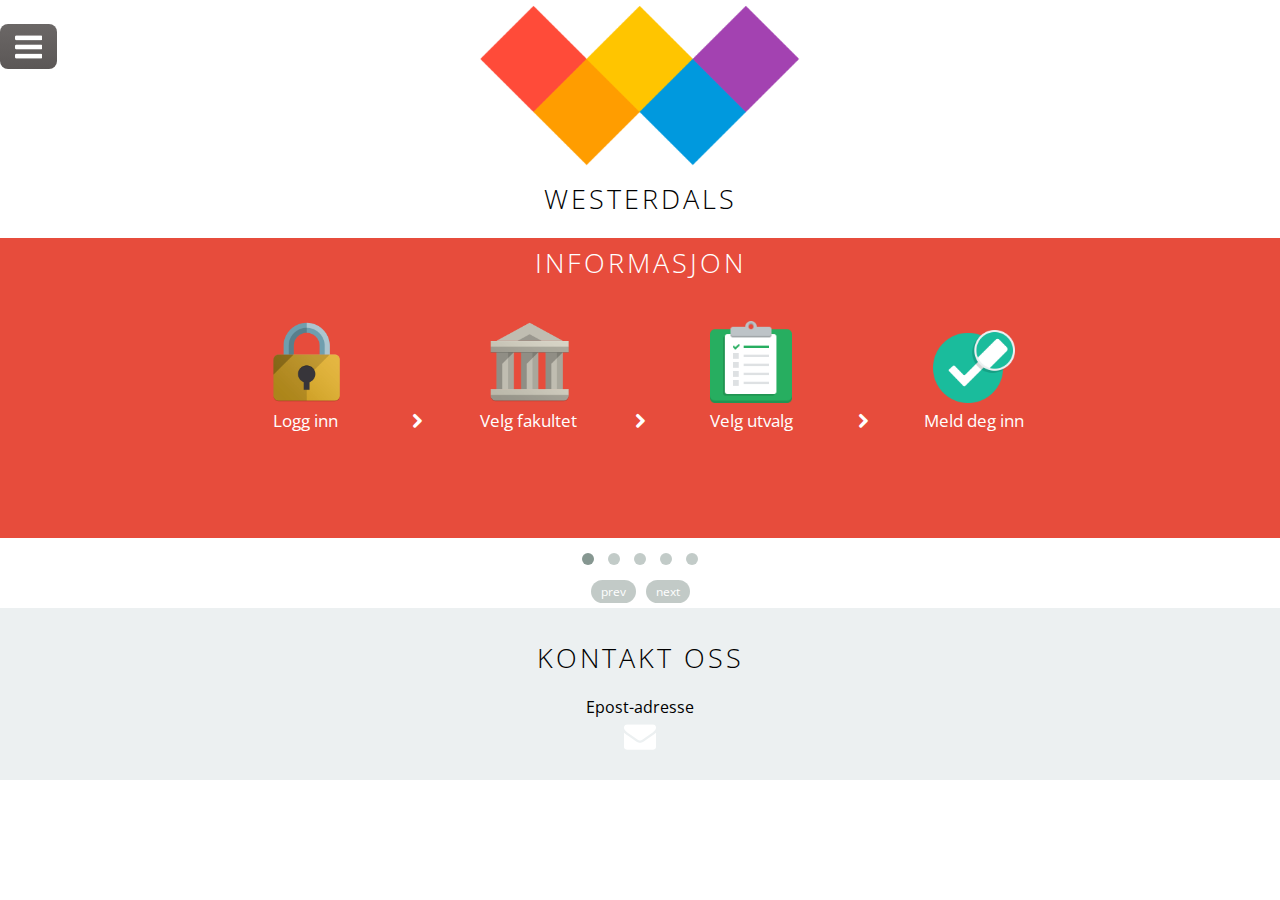
==== Magnus/PJ2100-forslag2/index.html @ afe2d7df "Ferdig side oppdatering og html-kode (zippet)" ====
<!DOCTYPE html>
<html>
<head>
	<meta charset="utf-8">
	<meta name="viewport" content="width=device-width, initial-scale=1.0">
	<title>Westerdals</title>
	<link rel="stylesheet" type="text/css" href="style.css">
	<link href='http://fonts.googleapis.com/css?family=Open+Sans:400,300,500,600,700' rel='stylesheet' type='text/css'>
	<link rel="stylesheet" href="font-awesome/css/font-awesome.min.css">
	<link href="Owl/owl.carousel.css" rel="stylesheet">
    <link href="Owl/owl.theme.css" rel="stylesheet">
</head>
<body>

<input id="toggle" type="checkbox"/>
<nav class="col-first">
<label class="labeltekst"><h2>Westerdals</h2></label>
  <ul id="nav">
    <li><a id="nav1" class="navClass" href="#"><img src="img/home.png">Hjem</a></li>
    <li><a id="nav2" class="navClass" href="#"><img src="img/wrench.png">Alle Utvalg</a></li>
    <li><a id="nav3" class="navClass" href="#"><img src="img/th-list.png">Label</a></li>
    <li><a id="nav4" class="navClass" href="#footer"><img src="img/envelope-alt.png">Label</a></li>
  </ul>
</nav>
 
<div class="wrapper">
  <div class="inner">
    <header>
      <label class="btn" for="toggle" onclick><img src="img/reorder.png"></label>
    </header>
  </div>

<div id="header"><img src="Logo/westerdals2.png"></img><h1>Westerdals</h1></div>
<!--
		<section id="boxWrapper">
					<a href="test.html"><div id="box1">
						<h1>Tittel</h1>
					</div></a>
					<a href="test2.html"><div id="box2">
						<h1>Tittel</h1>
					</div></a>
					<a href=""><div id="box3">
						<h1>Tittel</h1>
					</div></a>
					<a href="index.html"><div id="box4">
						<h1>Tittel</h1>
					</div></a>
					<a href=""><div id="box5">
						<h1>Tittel</h1>
					</div></a>
		</section>

		-->

<!--<div id="main"><div class="tekstfelt"><p> Westerdals – Oslo School of Art, Communication and Technology er navnet på den nye høyskolen som oppstår etter fusjonen mellom Westerdals, NISS og NITH fra 1. juli 2014.</p></div>
<div id="diamond1" class="diamond"></div>
<div id="diamond2" class="diamond"></div>
<div id="diamond3" class="diamond"></div>
<div id="diamond4" class="diamond"></div>
<div id="diamond5" class="diamond"></div>
</div>-->

<div id="owl-demo" class="owl-carousel owl-theme">
	<div id="slide1" class="item">
		<h1>Informasjon</h1>
		<div id="info">
			<div id="rute1" class="rute">
				<img src="img/lock.png">
				<p>Logg inn</p>
			</div>
			<i class="fa fa-chevron-right"></i>
			<div id="rute2" class="rute">
				<img src="img/fakultet.png">
				<p>Velg fakultet</p>
			</div>
			<i class="fa fa-chevron-right"></i>
			<div id="rute3" class="rute">
				<img src="img/Clipboard.png">
				<p>Velg utvalg</p>
			</div>
			<i class="fa fa-chevron-right"></i>
			<div id="rute4" class="rute">
				<img src="img/Retina-Ready.png">
				<p>Meld deg inn</p>
			</div>
		</div>
	</div>
	<div id="slide2" class="item">
		<div id="topbar">
	        <form id="loginForm" method="post" class="slide" action="">
	        	<h1>Logg inn</h1>
				<div><input id="brukernavn" type="text" name="username" placeholder="Brukernavn"></div>
				<div><input id="passord" type="password" name="password" placeholder="Passord"></div>
				<input id="loggInn" class="submit" type="submit" name="submit" value="Logg inn">
				<input id="registrer" class="submit" type="submit" name="submit" value="Registrer">
			</form>
		</div>
	</div>
	<div id="slide3" class="item">
		<h1>Velg fakultet</h1>
	</div>
	<div id="slide4" class="item">
		<h1>Velg utvalg</h1>
	</div>
	<div id="slide5" class="item">
		<h1>Meld deg inn</h1>
	</div>
</div>

<section  class="teksfelt" id="footer">
	<div>
	<h1>Kontakt oss</h1>
	Epost-adresse</p>
	<div id="sendMelding"><a href="kontakt.php"><img src="img/envelope-alt.png" class="img"></a></div>
	</div>
</section>
</div>

</body>
<script src="jquery.min.js"></script>
<script src="Owl/owl.carousel.min.js"></script>
<script type="text/javascript">
$(document).ready(function() {
 
  $("#owl-demo").owlCarousel({
 
      navigation : true, // Show next and prev buttons
      slideSpeed : 300,
      paginationSpeed : 400,
      singleItem:true
 
      // "singleItem:true" is a shortcut for:
      // items : 1, 
      // itemsDesktop : false,
      // itemsDesktopSmall : false,
      // itemsTablet: false,
      // itemsMobile : false
 
  });
 
});
</script>
</html>
---- Magnus/PJ2100-forslag2/style.css ----
*, body, html {
	padding:0;
	box-sizing: border-box;
}

body {
	margin: 0px;
	font-family: 'Open Sans', 'Helvetica Neue', Helvetica, 'Lucida Grande', arial, Sans-serif;
}

body #header, #boxWrapper, #main, #footer{
	max-width: 100%;
}


h1{
	font-family: 'Open Sans', 'Helvetica Neue', Helvetica, 'Lucida Grande', arial, Sans-serif;
	color: white;
	font-size: 20pt;
	font-weight: 300;
	text-transform: uppercase;
	line-height: 50px;
	margin: 0;
	margin-bottom: 0.5em;
	text-align: center;
	letter-spacing: 3px;
}

h2{
	font-family: 'Open Sans', 'Helvetica Neue', Helvetica, 'Lucida Grande', arial, Sans-serif;
	color: rgb(150,150,150);
	font-size: 15pt;
	font-weight: 300;
	text-transform: uppercase;
	margin: 0;
	padding-left: 10px;
	letter-spacing: 3px;
}

h3{
	font-family: 'Open Sans', 'Helvetica Neue', Helvetica, 'Lucida Grande', arial, Sans-serif;
	color: rgb(150,150,150);
	font-size: 15pt;
	font-weight: 300;
	text-transform: uppercase;
	margin: 0;
	padding-left: 10px;
	letter-spacing: 3px;
	text-align: center;
}

p{
	font-family: 'Open Sans', 'Helvetica Neue', Helvetica, 'Lucida Grande', arial, Sans-serif;
	color: white;
	font-size: 13pt;
	margin: 0px;
}

a{
	text-decoration: none;
	color: inherit;
	transition: all 0.2s ease;
	-webkit-transition: all 0.2s ease;
}

input{
	border:none;
	background-color: #ecf0f1;
	transition: all 0.2s ease;
	-webkit-transition: all 0.2s ease;
	color: initial;
	font: -webkit-small-control;
	letter-spacing: normal;
	word-spacing: normal;
	text-transform: normal;
	text-indent: 0px;
	text-shadow:none;
	display: inline-block;
	text-align: center;
}

input[type="text"], input[type="password"]{
	-webkit-appearance:textfield;
	-webkit-rtl-ordering:logical;
	-webkit-user-select: text;
	cursor: auto;
	height: 45px;
	width: 225px;
	margin-top: 5px;
}

.submit{
	height: 45px;
	margin-top:5px;
	color: white;
	font-family: 'Open Sans', 'Helvetica Neue', Helvetica, 'Lucida Grande', arial, Sans-serif;
	font-size: 13pt;
	text-transform: uppercase;
	font-weight: 300;
}

.rute{
	width: 20%;
	text-align: center;
	display: inline-block;
}

.rute *{
	margin-top: 20px;
}

#header {
	max-width: 100%;
	background-color: white;
	text-align: center;
	/*border-bottom: 3px solid rgba(0,0,0,0.05);*/
}

#header img{
	width: 25%;
}

#header * {
	max-height: 190px;
	color: black;
	text-align: center;
}

.knapp:hover{
	color: rgb(240,40,40);
}

.btn {
	z-index: 5;
	display: block;
	position: fixed;
	float: left;
	margin: 1.5em 0 0 0;
	background: #999;
	padding: 0.25em 15px;
	color: #fff;
	cursor: pointer;
	border-radius: 0.5em;
	background-color: #5b5756;
	background-image: -webkit-linear-gradient(top, #6b6766, #5b5756);
	background-image:    -moz-linear-gradient(top, #6b6766, #5b5756);
	background-image:     -ms-linear-gradient(top, #6b6766, #5b5756);
	background-image:      -o-linear-gradient(top, #6b6766, #5b5756);
	background-image:         linear-gradient(top, #6b6766, #5b5756);
}
     
.btn:hover {
	background-color: #7b7776;
	background-image: -webkit-linear-gradient(top, #8b8786, #7b7776);
	background-image:    -moz-linear-gradient(top, #8b8786, #7b7776);
	background-image:     -ms-linear-gradient(top, #8b8786, #7b7776);
	background-image:      -o-linear-gradient(top, #8b8786, #7b7776);
	background-image:         linear-gradient(top, #8b8786, #7b7776);
}

#toggle{
	position: absolute;
	left: -999em;
}

.labeltekst{
	font-size: 20px;
	font-family: 'Open Sans', 'Helvetica Neue', Helvetica, 'Lucida Grande', arial, Sans-serif;
	color: white;
	font-weight: 300;
	text-transform: uppercase;
	letter-spacing: 3px;
	padding: 30px;
}

nav {
	/* box-shadow: 1px 0 10px 0; */
	position: fixed;
	left: -250px;
	width: 250px;
	height: 100%;
	padding: 0 0 0 0;
	background: #3b3732;
	z-index: 5;
 
  -webkit-transition: left 0.5s;
     -moz-transition: left 0.5s;
      -ms-transition: left 0.5s;
       -o-transition: left 0.5s;
          transition: left 0.5s;
}

#nav {
	margin: 0.1875em 0 0 0;
	padding: 0;
	list-style: none;
	border-top: 1px solid #777;
	position: relative;
}
         
.navClass{
	font-size: 17px;
	text-decoration: none;
	color: #fff;
	padding: 2em 0 2em 5%;
	display: block;
	border-bottom: 1px solid #777;
	height: 3em;
	background: #3b3732;
	line-height: 2em;
}

#nav a img{
	width: 16px;
	margin-right: 10px;
}
 
#nav a:hover {
	background: #4b4746;
	background-image: -webkit-linear-gradient(top, #5b5756, #4b4746);
	background-image:    -moz-linear-gradient(top, #5b5756, #4b4746);
	background-image:     -ms-linear-gradient(top, #5b5756, #4b4746);
	background-image:      -o-linear-gradient(top, #5b5756, #4b4746);
	background-image:         linear-gradient(top, #5b5756, #4b4746);
}

#nav *{
	font-size: 15px;
	font-family: 'Open Sans', 'Helvetica Neue', Helvetica, 'Lucida Grande', arial, Sans-serif;
	color: white;
	font-weight: 300;
	text-transform: uppercase;
	letter-spacing: 3px;
	line-height: 2em;
}

.wrapper {
	width: 100%;
	overflow: hidden;
}
 
.inner {
	float: right;
	width: 100%;
 
  -webkit-transition: 0.5s;
     -moz-transition: 0.5s;
      -ms-transition: 0.5s;
       -o-transition: 0.5s;
          transition: 0.5s;
}

:checked ~ nav {
	left: 0;
}

:checked ~ .wrapper .inner {
	margin-right: -250px;
}

#topbar{
	margin-top: 0px;
}

#topbar h4{
	font-family: 'Open Sans', 'Helvetica Neue', Helvetica, 'Lucida Grande', arial, Sans-serif;
	color: white;
	font-weight: 300;
	text-transform: uppercase;
	letter-spacing: 3px;
}


#loggInn{
	background-color: #2ecc71;
	width: 110.5px;
}

#registrer{
	background-color: #2980b9;
	width: 110.5px;
}


#loginForm{
	text-align: center;
}

#registreringForm{
	text-align: center;
}

/*
#title {
	background-color: white;
	border-top: 2px solid red;
	border-bottom: 2px solid red;
	width: 100%;
}

#title *{
	margin: auto;
	color: black;
	font-size: 20pt;
	font-weight: 300;
	text-transform: uppercase;
	letter-spacing: 3px;
	font-size: 25px;
}


.content {width: 60%; margin: 0 auto; margin-top:30px; margin-bottom: 50px;}
.content h1{color:black;}
.content p{color:black;}
	
#meldingWrapper div{margin-top: 15px;}

	
label {margin-bottom: 2px;}

#meldingWrapper input[type="text"], input[type="email"], textarea {font-size: 0.75em; width: 98%; font-family: arial; border: 1px solid #ebebeb; padding: 4px; display: block;}
#meldingWrapper input[type="radio"] {margin: 0 5px 0 0;}
textarea {overflow: auto;}

*/

#main {
	width: 100%;
	background: #fff;
}

#main *{
	margin-top: 0px;
	padding: 10px;
}

.tekstfelt{
	max-width: 640px;
	margin: 0 auto;
	font-weight: 300;
	min-height: 350px;
}

/*info*/

#info{
	width: 100%;
	margin: auto;
	color: white;
	position: relative;
	text-align: center;
}

#info p{
	font-family: 'Open Sans', 'Helvetica Neue', Helvetica, 'Lucida Grande', arial, Sans-serif;
	color: white;
	font-size: 8pt;
	margin: 0px;
}

.rute img{
	width: 40%;
}

/*
.diamond {
	width: 0;
	height: 0;
	border: 50px solid transparent;
	border-bottom-color: black;
	position: relative;
	top: -50px;
}
.diamond:after {
	content: '';
	position: absolute;
	left: -50px;
	top: 50px;
	width: 0;
	height: 0;
	border: 50px solid transparent;
	border-top-color: black;
}

#diamond1{
position: absolute;
top: 100px;
left: 450px;
}

#diamond2{
position: absolute;
top: 150px;
left: 500px;
}

#diamond3{
	position: absolute;
	top: 150px;
	left: 400px;
}

#diamond4{
	position: absolute;
	top: 100px;
	left: 350px;
}

#diamond5{
	position: absolute;
	top: 100px;
	left: 550px;
}

*/

#boxWrapper div:hover{
	opacity: 0.7;
}

#boxWrapper{
	width: 100%;
	color: black;
	height: 100px;
}

#boxWrapper a {
	margin-top: 0px;
	padding: 0px;
	text-align: center;
}

#boxWrapper div{
	color: black;
	display: inline-block;
	width: 20%;
	height: 100px;
	float: left;
}

#boxWrapper div *{
	margin: 15px;
	max-height: 100px;
}

#box1{
	background-color: #E73F3F;
}

#box2{
	background-color: #F76C27;
}

#box3{
	background-color: #E7E737;
}

#box4{
	background-color: #6D9DD1;
}

#box5{
	background-color: #7E45D3;
}

#footer {
	text-align: center;
	padding: 25px 0;
	background-color: #ecf0f1;
	overflow: hidden;
	/*border-top: 3px solid rgba(0,0,0,0.05);*/
}

#footer div{
	max-width: 1024px;
	margin: 0 auto;
	width: 100%;
	height: 100%;
}

#footer div *{
	color: black;
}

#sendMelding{
	width: 10px;
}
/*
@media only screen and (min-width: 900px){
	nav {
		left: 0;
		float:left;
		width: 250px;
		min-width: 250px;
	}

	.btn{
		display: none;
	}

	.wrapper {
		float: right;
		width: calc(100% - 250px);
	}

}
*/

@media screen and (max-height:650px) {
    .col-first {
        height: 100%;
        overflow: scroll;
    }
}

/* Slider */
#owl-demo{
	width: 100%;
}

#owl-demo .item{
    display: block;
    width: 100%;
}

#slide1{
	height: 300px;
	background-color: #e74c3c;
}

#slide2{
	height: 300px;
	background-color: #f39c12;
}

#slide3{
	height: 300px;
	background-color: #f1c40f;
}

#slide4{
	height: 300px;
	background-color: #3498db;
}

#slide5{
	height: 300px;
	background-color: #8e44ad;
}

@media only screen and (min-width: 650px){
	#info p{
		font-family: 'Open Sans', 'Helvetica Neue', Helvetica, 'Lucida Grande', arial, Sans-serif;
		color: white;
		font-size: 13pt;
		margin: 0px;
	}

	#info{
		width: 80%;
	}
}
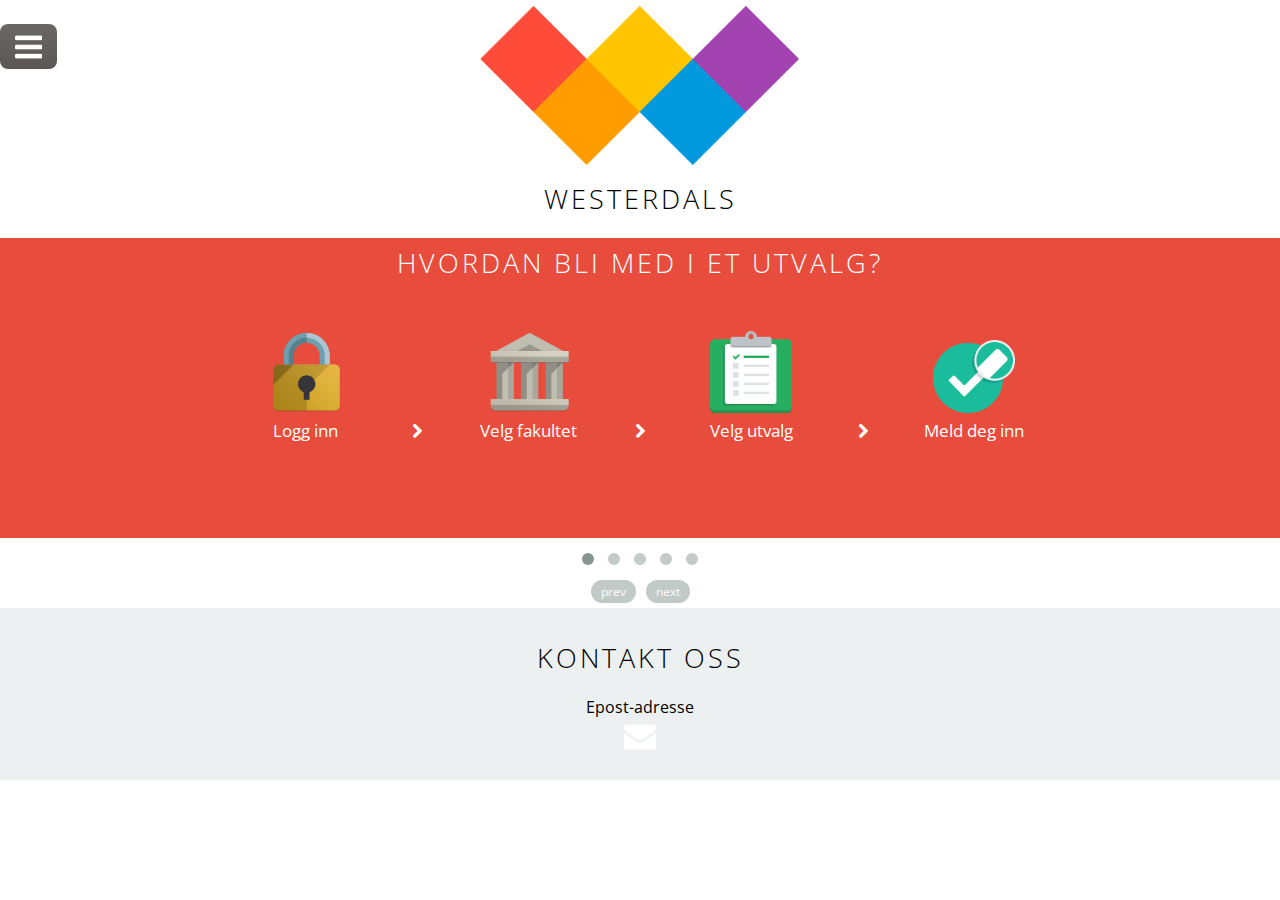
==== commit e8982fe9: "noen random endringer i forslagssiden." ====
--- a/Magnus/PJ2100-forslag2/index.html
+++ b/Magnus/PJ2100-forslag2/index.html
@@ -62,7 +62,7 @@
 
 <div id="owl-demo" class="owl-carousel owl-theme">
 	<div id="slide1" class="item">
-		<h1>Informasjon</h1>
+		<h1>Hvordan bli med i et utvalg?</h1>
 		<div id="info">
 			<div id="rute1" class="rute">
 				<img src="img/lock.png">
@@ -87,8 +87,8 @@
 	</div>
 	<div id="slide2" class="item">
 		<div id="topbar">
+		<h1>Logg inn</h1>
 	        <form id="loginForm" method="post" class="slide" action="">
-	        	<h1>Logg inn</h1>
 				<div><input id="brukernavn" type="text" name="username" placeholder="Brukernavn"></div>
 				<div><input id="passord" type="password" name="password" placeholder="Passord"></div>
 				<input id="loggInn" class="submit" type="submit" name="submit" value="Logg inn">
@@ -104,6 +104,7 @@
 	</div>
 	<div id="slide5" class="item">
 		<h1>Meld deg inn</h1>
+		<p>Du må logge deg inn for å melde deg inn i et utvalg.</p>
 	</div>
 </div>
 
@@ -124,17 +125,10 @@
  
   $("#owl-demo").owlCarousel({
  
-      navigation : true, // Show next and prev buttons
+      navigation : true,
       slideSpeed : 300,
       paginationSpeed : 400,
       singleItem:true
- 
-      // "singleItem:true" is a shortcut for:
-      // items : 1, 
-      // itemsDesktop : false,
-      // itemsDesktopSmall : false,
-      // itemsTablet: false,
-      // itemsMobile : false
  
   });
  
--- a/Magnus/PJ2100-forslag2/style.css
+++ b/Magnus/PJ2100-forslag2/style.css
@@ -54,6 +54,7 @@
 	color: white;
 	font-size: 13pt;
 	margin: 0px;
+	text-align: center;
 }
 
 a{
@@ -103,10 +104,7 @@
 	width: 20%;
 	text-align: center;
 	display: inline-block;
-}
-
-.rute *{
-	margin-top: 20px;
+	margin-top: 30px;
 }
 
 #header {
@@ -284,6 +282,7 @@
 
 #loginForm{
 	text-align: center;
+	margin-top: 30px;
 }
 
 #registreringForm{
@@ -347,7 +346,6 @@
 	width: 100%;
 	margin: auto;
 	color: white;
-	position: relative;
 	text-align: center;
 }
 
@@ -558,5 +556,6 @@
 
 	#info{
 		width: 80%;
+		text-align: center;
 	}
 }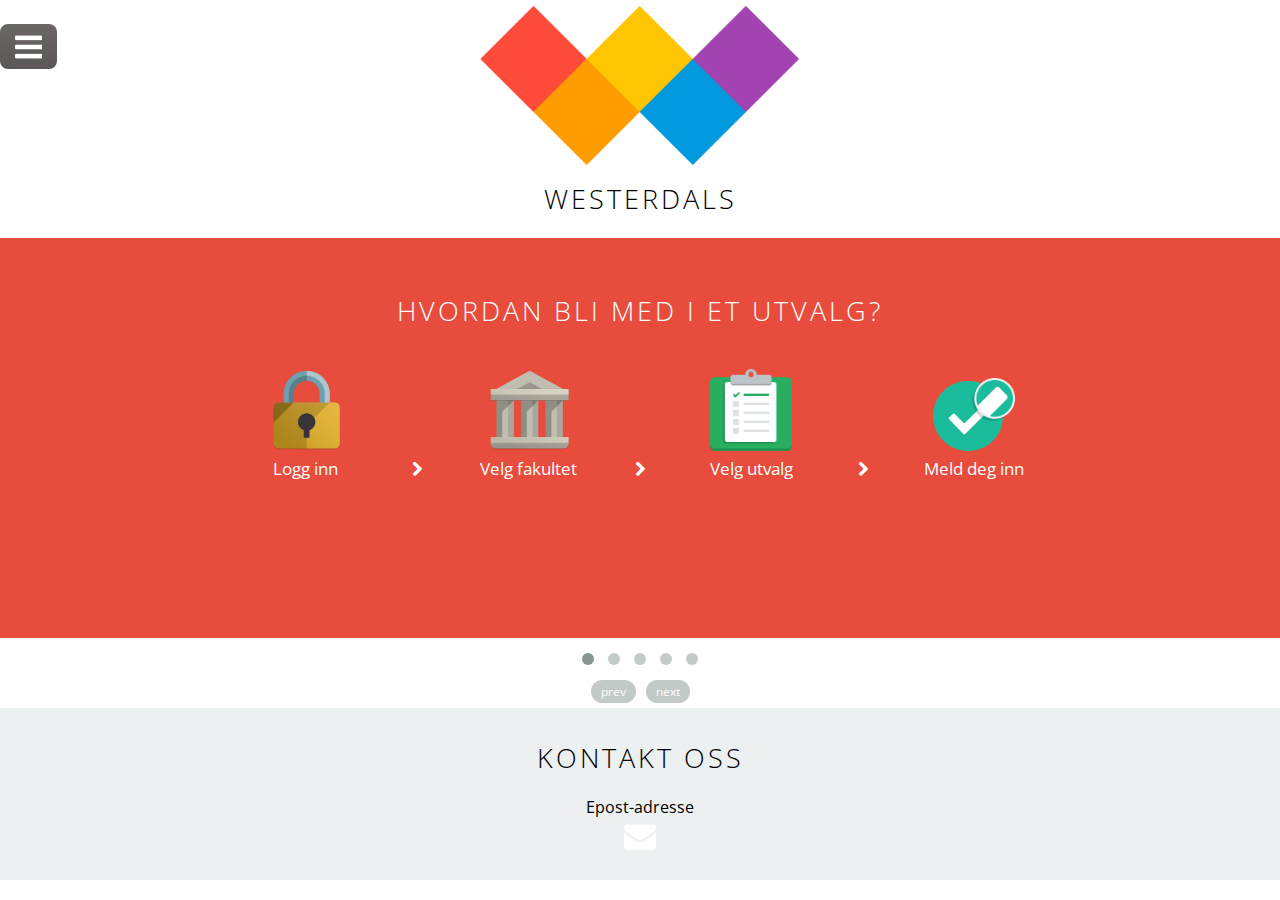
==== commit 473cdb56: "ny utvalgsside + høyere slider" ====
--- a/Magnus/PJ2100-forslag2/index.html
+++ b/Magnus/PJ2100-forslag2/index.html
@@ -89,7 +89,7 @@
 		<div id="topbar">
 		<h1>Logg inn</h1>
 	        <form id="loginForm" method="post" class="slide" action="">
-				<div><input id="brukernavn" type="text" name="username" placeholder="Brukernavn"></div>
+				<div><input id="brukernavn" type="text" name="username" placeholder="Brukernavn" autocomplete="off"></div>
 				<div><input id="passord" type="password" name="password" placeholder="Passord"></div>
 				<input id="loggInn" class="submit" type="submit" name="submit" value="Logg inn">
 				<input id="registrer" class="submit" type="submit" name="submit" value="Registrer">
@@ -101,6 +101,180 @@
 	</div>
 	<div id="slide4" class="item">
 		<h1>Velg utvalg</h1>
+		<div id="utvalgWrapper">
+			<div class="utvalg">
+				<div class="utvalgname">#wBar</div>
+				<div class="utvalginfo"><h3>#westerBar</h3>
+				Er du sosial og serviceinnstilt,
+				da er #westerBar tingen for deg! <br> 
+				I dette utvalget er jobben å selge drikke til medstudenter og skape et sosialt nettverk. Du vil i tillegg som takk for jobben
+				få rabatt på produkter.
+					<div id="lmKnapp">
+						<a href="#" class="lmKnapp">Les mer</a>
+					</div>
+				</div>
+				
+				
+			</div>
+			<div class="utvalg">
+				<div class="utvalgname">LOL</div>
+				<div class="utvalginfo"><h3>Leder og lignende</h3>
+				Lol er gruppen for deg som er interessert <br>
+				i å lære mer om det å være en leder. <br>
+				En gang i måneden er det foredrag fra en eller flere av medlemmene for å vise hva man kan og har lært. <br>
+				I tillegg til å bli kvitt eventuelle problemer med å stå foran en forsamling.
+					<div id="lmKnapp">
+						<a href="#" class="lmKnapp">Les mer</a>
+					</div>
+				</div>
+			</div>
+			<div class="utvalg">
+				<div class="utvalgname">PUS</div>
+				<div class="utvalginfo"><h3>Prosjektutvalg for spill</h3>
+				Utvalget er laget for å heve interessen for å produsere egne spill. <br>
+				Det er også lagt opp for at man skal finne andre studenter som er interessert i å kunne lage spill, når skoletiden er over.
+					<div id="lmKnapp">
+						<a href="#" class="lmKnapp">Les mer</a>
+					</div>
+				</div>
+			</div>
+			<div class="utvalg">
+				<div class="utvalgname">PUM</div>
+				<div class="utvalginfo"><h3>Prosjektutvalg for musikk</h3>
+				Utvalget er laget for å heve interessen for å produsere egen musikk. <br>
+				Det er også lagt opp for at man skal finne andre studenter som er interessert i å lage musikk.
+					<div id="lmKnapp">
+						<a href="#" class="lmKnapp">Les mer</a>
+					</div>
+				</div>
+			</div>
+			<div class="utvalg">
+				<div class="utvalgname">UTV</div>
+				<div class="utvalginfo"><h3>Utviklingsvalget</h3>
+				Lære studentene i felt som skolen ikke har ordinær undervisning i. <br>
+				Det tilbys kurs og workshops, i tillegg brukes det som et forum for at studentene kan få feedback på egne prosjekter.
+					<div id="lmKnapp">
+						<a href="#" class="lmKnapp">Les mer</a>
+					</div>
+				</div>
+			</div>
+			<div class="utvalg">
+				<div class="utvalgname">UFSG</div>
+				<div class="utvalginfo"><h3>Utvalg for smarte gamere</h3>
+				Dette utvalget er for de spill interesserte. Utvalget arrangerer ofte LAN og andre konkurranser for skolens studenter.
+					<div id="lmKnapp">
+						<a href="#" class="lmKnapp">Les mer</a>
+					</div>
+				</div>
+			</div>
+			<div class="utvalg">
+				<div class="utvalgname">AU</div>
+				<div class="utvalginfo">Lorem ipsum dolor sit amet, consectetur adipisicing elit, sed do eiusmod tempor incididunt ut labore et dolore magna aliqua. Ut enim ad minim veniam,
+				quis nostrud exercitation ullamco laboris nisi ut aliquip ex ea commodo
+				consequat. Duis aute irure dolor in reprehenderit in voluptate velit esse
+				cillum dolore eu fugiat nulla pariatur. Excepteur sint occaecat cupidatat non
+				proident, sunt in culpa qui officia deserunt mollit anim id est laborum.</div>
+			</div>
+			<div class="utvalg">
+				<div class="utvalgname">SOS</div>
+				<div class="utvalginfo">Lorem ipsum dolor sit amet, consectetur adipisicing elit, sed do eiusmod tempor incididunt ut labore et dolore magna aliqua. Ut enim ad minim veniam,
+				quis nostrud exercitation ullamco laboris nisi ut aliquip ex ea commodo
+				consequat. Duis aute irure dolor in reprehenderit in voluptate velit esse
+				cillum dolore eu fugiat nulla pariatur. Excepteur sint occaecat cupidatat non
+				proident, sunt in culpa qui officia deserunt mollit anim id est laborum.</div>
+			</div>
+			<div class="utvalg">
+				<div class="utvalgname">KIT</div>
+				<div class="utvalginfo">Lorem ipsum dolor sit amet, consectetur adipisicing elit, sed do eiusmod tempor incididunt ut labore et dolore magna aliqua. Ut enim ad minim veniam,
+				quis nostrud exercitation ullamco laboris nisi ut aliquip ex ea commodo
+				consequat. Duis aute irure dolor in reprehenderit in voluptate velit esse
+				cillum dolore eu fugiat nulla pariatur. Excepteur sint occaecat cupidatat non
+				proident, sunt in culpa qui officia deserunt mollit anim id est laborum.</div>
+			</div>
+			<div class="utvalg">
+				<div class="utvalgname">AUG</div>
+				<div class="utvalginfo">Lorem ipsum dolor sit amet, consectetur adipisicing elit, sed do eiusmod tempor incididunt ut labore et dolore magna aliqua. Ut enim ad minim veniam,
+				quis nostrud exercitation ullamco laboris nisi ut aliquip ex ea commodo
+				consequat. Duis aute irure dolor in reprehenderit in voluptate velit esse
+				cillum dolore eu fugiat nulla pariatur. Excepteur sint occaecat cupidatat non
+				proident, sunt in culpa qui officia deserunt mollit anim id est laborum.</div>
+			</div>
+			<div class="utvalg">
+				<div class="utvalgname">WTVG</div>
+				<div class="utvalginfo">Lorem ipsum dolor sit amet, consectetur adipisicing elit, sed do eiusmod tempor incididunt ut labore et dolore magna aliqua. Ut enim ad minim veniam,
+				quis nostrud exercitation ullamco laboris nisi ut aliquip ex ea commodo
+				consequat. Duis aute irure dolor in reprehenderit in voluptate velit esse
+				cillum dolore eu fugiat nulla pariatur. Excepteur sint occaecat cupidatat non
+				proident, sunt in culpa qui officia deserunt mollit anim id est laborum.</div>
+			</div>
+			<div class="utvalg">
+				<div class="utvalgname">IUV</div>
+				<div class="utvalginfo">Lorem ipsum dolor sit amet, consectetur adipisicing elit, sed do eiusmod tempor incididunt ut labore et dolore magna aliqua. Ut enim ad minim veniam,
+				quis nostrud exercitation ullamco laboris nisi ut aliquip ex ea commodo
+				consequat. Duis aute irure dolor in reprehenderit in voluptate velit esse
+				cillum dolore eu fugiat nulla pariatur. Excepteur sint occaecat cupidatat non
+				proident, sunt in culpa qui officia deserunt mollit anim id est laborum.</div>
+			</div>
+			<div class="utvalg">
+				<div class="utvalgname">TOM</div>
+				<div class="utvalginfo">Lorem ipsum dolor sit amet, consectetur adipisicing elit, sed do eiusmod tempor incididunt ut labore et dolore magna aliqua. Ut enim ad minim veniam,
+				quis nostrud exercitation ullamco laboris nisi ut aliquip ex ea commodo
+				consequat. Duis aute irure dolor in reprehenderit in voluptate velit esse
+				cillum dolore eu fugiat nulla pariatur. Excepteur sint occaecat cupidatat non
+				proident, sunt in culpa qui officia deserunt mollit anim id est laborum.</div>
+			</div>
+			<div class="utvalg">
+				<div class="utvalgname">MAT</div>
+				<div class="utvalginfo">Lorem ipsum dolor sit amet, consectetur adipisicing elit, sed do eiusmod tempor incididunt ut labore et dolore magna aliqua. Ut enim ad minim veniam,
+				quis nostrud exercitation ullamco laboris nisi ut aliquip ex ea commodo
+				consequat. Duis aute irure dolor in reprehenderit in voluptate velit esse
+				cillum dolore eu fugiat nulla pariatur. Excepteur sint occaecat cupidatat non
+				proident, sunt in culpa qui officia deserunt mollit anim id est laborum.</div>
+			</div>
+			<div class="utvalg">
+				<div class="utvalgname">BOK</div>
+				<div class="utvalginfo">Lorem ipsum dolor sit amet, consectetur adipisicing elit, sed do eiusmod tempor incididunt ut labore et dolore magna aliqua. Ut enim ad minim veniam,
+				quis nostrud exercitation ullamco laboris nisi ut aliquip ex ea commodo
+				consequat. Duis aute irure dolor in reprehenderit in voluptate velit esse
+				cillum dolore eu fugiat nulla pariatur. Excepteur sint occaecat cupidatat non
+				proident, sunt in culpa qui officia deserunt mollit anim id est laborum.</div>
+			</div>
+			<div class="utvalg">
+				<div class="utvalgname">MUS</div>
+				<div class="utvalginfo">Lorem ipsum dolor sit amet, consectetur adipisicing elit, sed do eiusmod tempor incididunt ut labore et dolore magna aliqua. Ut enim ad minim veniam,
+				quis nostrud exercitation ullamco laboris nisi ut aliquip ex ea commodo
+				consequat. Duis aute irure dolor in reprehenderit in voluptate velit esse
+				cillum dolore eu fugiat nulla pariatur. Excepteur sint occaecat cupidatat non
+				proident, sunt in culpa qui officia deserunt mollit anim id est laborum.</div>
+			</div>
+			<div class="utvalg">
+				<div class="utvalgname">WBDE</div>
+				<div class="utvalginfo">Lorem ipsum dolor sit amet, consectetur adipisicing elit, sed do eiusmod tempor incididunt ut labore et dolore magna aliqua. Ut enim ad minim veniam,
+				quis nostrud exercitation ullamco laboris nisi ut aliquip ex ea commodo
+				consequat. Duis aute irure dolor in reprehenderit in voluptate velit esse
+				cillum dolore eu fugiat nulla pariatur. Excepteur sint occaecat cupidatat non
+				proident, sunt in culpa qui officia deserunt mollit anim id est laborum.</div>
+			</div>
+		</div>
+		
+		<!--
+			<img id='bar' src='img/bar.png'> </img> 
+			<img id='lol' src='img/lol.png'> </img> 
+			<img id='pus' src='img/pus.png'> </img> 
+			<img id='pum' src='img/pum.png'> </img> 
+			<img id='utv' src='img/utv.png'> </img> 
+			<img id='ufsg' src'img/ufsg.png'> </img>
+			<img id='au' src='img/au.png'> </img>
+			<img id='sos' src='img/sos.png'> </img> 	
+			<img id='kit' src='img/kit.png'> </img> 
+			<img id='aug' src='img/aug.png'> </img> 
+			<img id='wtvg' src='img/wtvg.png'> </img> 
+			<img id='idrett' src='img/idrett.png'> </img>
+			<img id='tom' src='img/tom.png'> </img>
+			<img id='mat' src='img/mat.png'> </img>
+			<img id='bok' src='img/bok.png'> </img>
+			<img id='mus' src='img/mus.png'> </img> 
+			<img id='blind' src='img/blind.png'> </img>  -->
 	</div>
 	<div id="slide5" class="item">
 		<h1>Meld deg inn</h1>
@@ -131,6 +305,11 @@
       singleItem:true
  
   });
+
+  $('.utvalgname').on('click', function() {
+  	$('.utvalginfo').slideUp('fast');
+  	$(this).next().delay('500').slideToggle('fast');
+  });
  
 });
 </script>
--- a/Magnus/PJ2100-forslag2/style.css
+++ b/Magnus/PJ2100-forslag2/style.css
@@ -39,7 +39,7 @@
 
 h3{
 	font-family: 'Open Sans', 'Helvetica Neue', Helvetica, 'Lucida Grande', arial, Sans-serif;
-	color: rgb(150,150,150);
+	color: rgb(200,200,200);
 	font-size: 15pt;
 	font-weight: 300;
 	text-transform: uppercase;
@@ -51,7 +51,7 @@
 
 p{
 	font-family: 'Open Sans', 'Helvetica Neue', Helvetica, 'Lucida Grande', arial, Sans-serif;
-	color: white;
+	color: white!important;
 	font-size: 13pt;
 	margin: 0px;
 	text-align: center;
@@ -104,7 +104,10 @@
 	width: 20%;
 	text-align: center;
 	display: inline-block;
-	margin-top: 30px;
+}
+
+.rute *{
+	margin-top: 20px;
 }
 
 #header {
@@ -171,6 +174,75 @@
 	padding: 30px;
 }
 
+/* Slide 5 */
+
+#utvalgWrapper{
+	width: 100%;
+	position: relative;
+	font-size: 0;
+}
+
+.utvalg{
+	display: inline-block;
+	width: 5.88%;
+	text-align: center;
+	font-family: 'Open Sans', 'Helvetica Neue', Helvetica, 'Lucida Grande', arial, Sans-serif;
+	font-size: 13pt;
+}
+
+.utvalgname{
+	width: 80%;
+	margin: auto;
+}
+
+.utvalgname:hover{
+	opacity: 0.7;
+}
+
+.utvalginfo {
+	padding: 1em; 
+	position: absolute;
+	height: 300px;
+	top: 50px;
+	left: 0;
+	right: 0;
+	display: none;
+	background-color: rgb(41, 128, 185);
+	font-size: 12px;
+}
+
+#lmKnapp{
+	border:none;
+	border-radius: 4px;
+	-webkit-font-smoothing: subpixel-antialiased;
+	-webkit-transition:border .25s linear, color, .25s linear, background-color .25s linear;
+	transition:border .25s linear, color, .25s linear, background-color .25s linear;
+	width: 150px;
+	margin: auto;
+	margin-top: 10px;
+	background-color: #f1c40f;
+	text-decoration: none;
+	-webkit-transition: 0.25s;
+	transition: 0.25s;
+}
+
+.lmKnapp{
+	height: 30px;
+	display: block;
+	line-height: 30px;
+}
+
+#lmKnapp:hover,
+#lmKnapp:focus{
+	background-color: #f5d313;
+}
+
+#lmKnapp:active{
+	background: #cda70d;
+}
+
+/* navigasjonsbar */
+
 nav {
 	/* box-shadow: 1px 0 10px 0; */
 	position: fixed;
@@ -282,7 +354,6 @@
 
 #loginForm{
 	text-align: center;
-	margin-top: 30px;
 }
 
 #registreringForm{
@@ -347,6 +418,7 @@
 	margin: auto;
 	color: white;
 	text-align: center;
+	height: 225px;
 }
 
 #info p{
@@ -412,6 +484,8 @@
 
 */
 
+/*
+
 #boxWrapper div:hover{
 	opacity: 0.7;
 }
@@ -460,6 +534,8 @@
 #box5{
 	background-color: #7E45D3;
 }
+
+*/
 
 #footer {
 	text-align: center;
@@ -514,35 +590,37 @@
 /* Slider */
 #owl-demo{
 	width: 100%;
+	color: white;
 }
 
 #owl-demo .item{
     display: block;
     width: 100%;
+    padding: 3em 0; 
 }
 
 #slide1{
-	height: 300px;
+	height: 400px;
 	background-color: #e74c3c;
 }
 
 #slide2{
-	height: 300px;
+	height: 400px;
 	background-color: #f39c12;
 }
 
 #slide3{
-	height: 300px;
+	height: 400px;
 	background-color: #f1c40f;
 }
 
 #slide4{
-	height: 300px;
+	height: 400px;
 	background-color: #3498db;
 }
 
 #slide5{
-	height: 300px;
+	height: 400px;
 	background-color: #8e44ad;
 }
 
